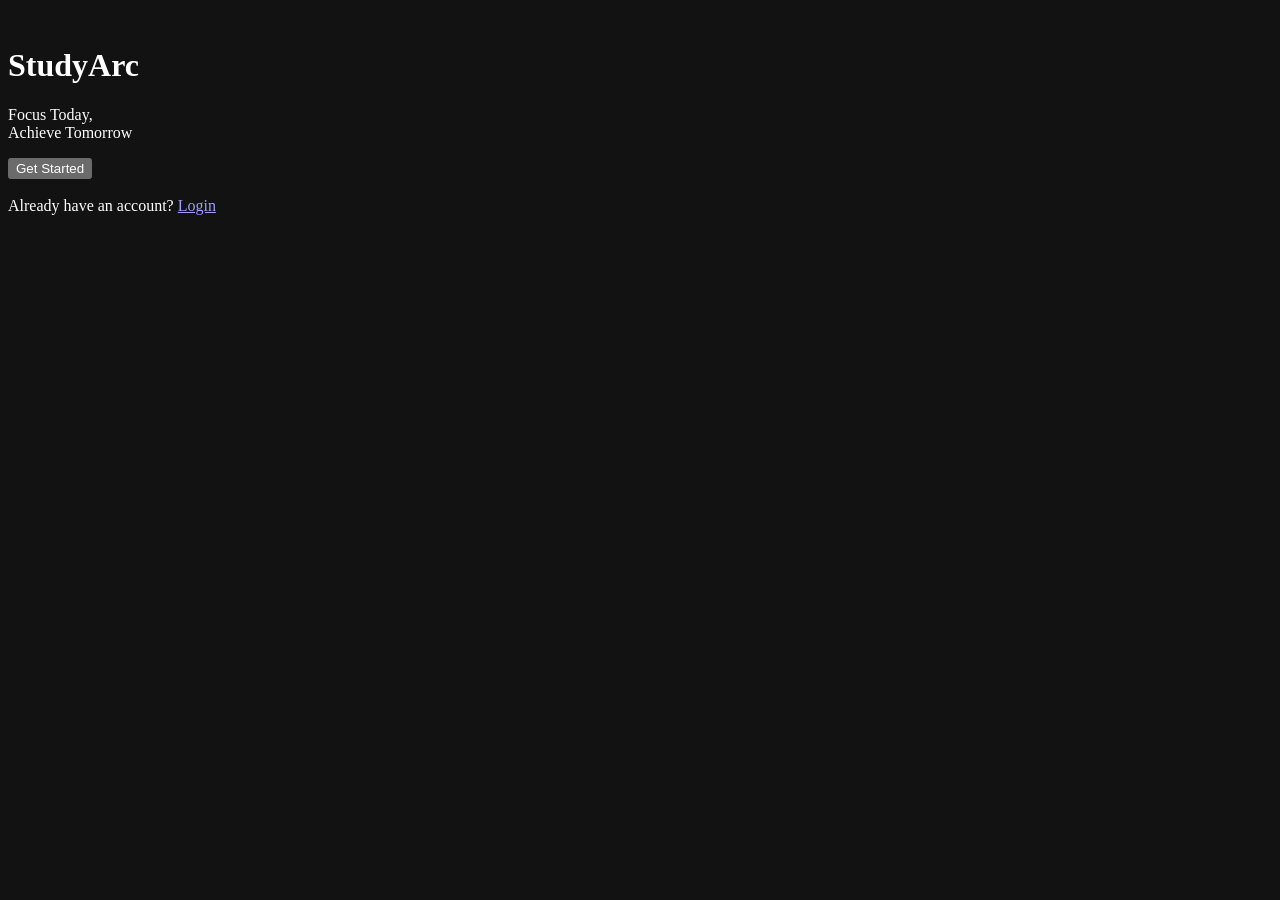
==== index.html @ 0099cb58 "Add files via upload" ====
<!DOCTYPE html>
<html lang="en">
<head>
<meta charset="UTF-8">
<meta name="viewport" content="width=device-width, initial-scale=1.0, viewport-fit=cover">
<meta name="theme-color" content="#0a0e15">
<meta name="color-scheme" content="dark">
<meta name="description" content="StudyArc — focus today, achieve tomorrow.">
<title>StudyArc</title>

<link rel="manifest" href="manifest.json">
<link rel="icon" href="images/icon-192.png">
<link rel="apple-touch-icon" href="images/icon-192.png">
<meta name="mobile-web-app-capable" content="yes">
<meta name="apple-mobile-web-app-capable" content="yes">

<link rel="preconnect" href="https://fonts.googleapis.com">
<link rel="preconnect" href="https://fonts.gstatic.com" crossorigin>
<link href="https://fonts.googleapis.com/css2?family=Inter:wght@400;500;600;700;800&display=swap" rel="stylesheet">

<link rel="stylesheet" href="css/style.css">
</head>

<body class="welcome-body">

<img src="images/icon-512.png" class="welcome-logo" alt="">
<h1 class="welcome-title">StudyArc</h1>
<p class="welcome-tagline">Focus Today,<br>Achieve Tomorrow</p>

<button class="button" onclick="location.href='onboarding.html'">Get Started</button>

<p class="foot-row" style="margin-top:18px;">
  Already have an account? <a href="login.html">Login</a>
</p>

</body>
</html>
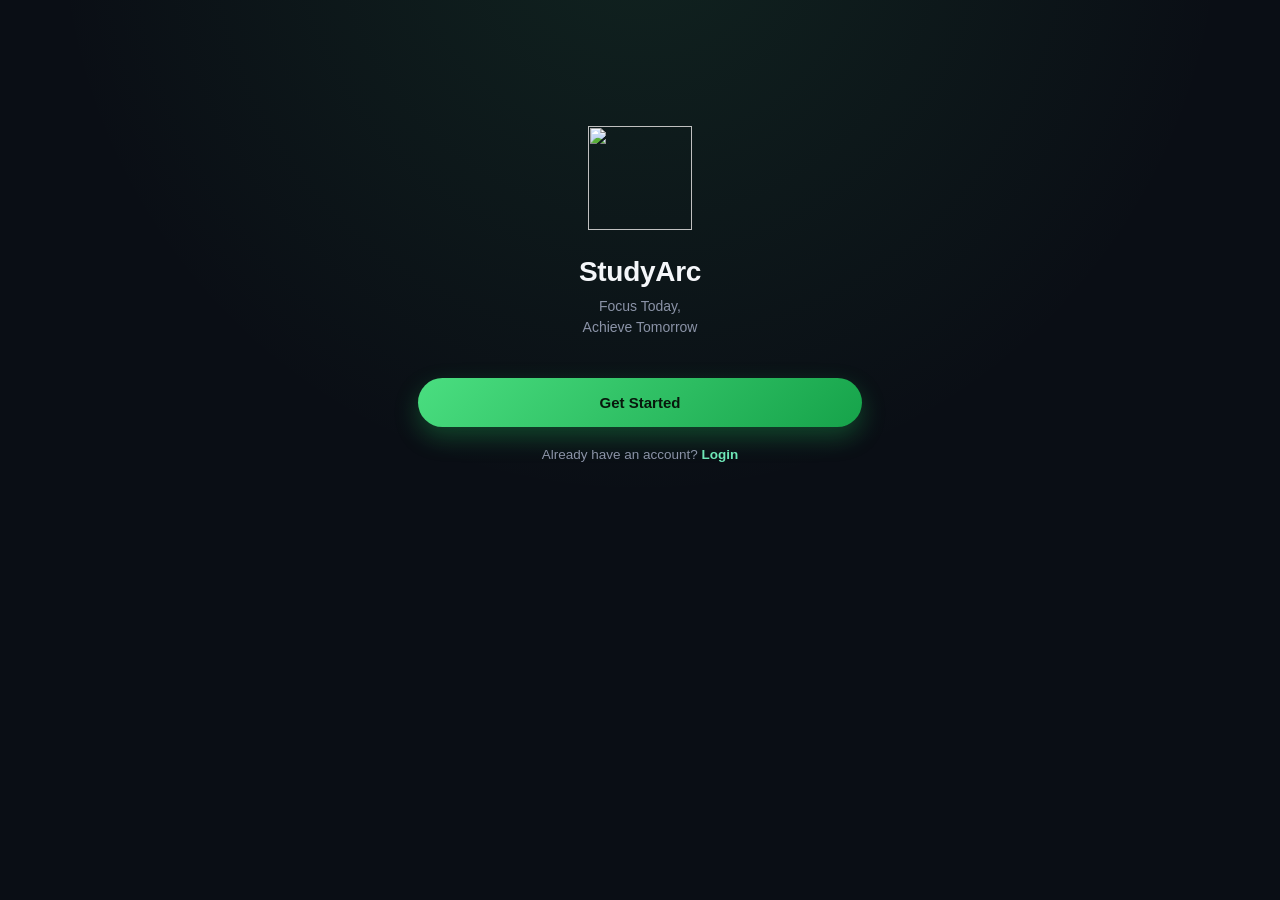
==== commit 67edc822: "Add files via upload" ====
--- a/index.html
+++ b/index.html
@@ -18,7 +18,7 @@
 <link rel="preconnect" href="https://fonts.gstatic.com" crossorigin>
 <link href="https://fonts.googleapis.com/css2?family=Inter:wght@400;500;600;700;800&display=swap" rel="stylesheet">
 
-<link rel="stylesheet" href="css/style.css">
+<link rel="stylesheet" href="style.css">
 </head>
 
 <body class="welcome-body">
--- a/style.css
+++ b/style.css
@@ -0,0 +1,573 @@
+/* ==========================================
+   StudyArc — Design System
+   ========================================== */
+
+:root{
+  --bg:#0a0e15;
+  --surface:#131826;
+  --surface-2:#1a2030;
+  --surface-3:#212840;
+  --border:rgba(255,255,255,.07);
+  --border-2:rgba(255,255,255,.13);
+
+  --mint:#6ee7b7;
+  --green:#22c55e;
+  --green-deep:#16a34a;
+  --gradient:linear-gradient(135deg,#4ade80 0%,#16a34a 100%);
+  --gradient-soft:linear-gradient(135deg,rgba(74,222,128,.16),rgba(22,163,74,.05));
+
+  --text:#f5f7fa;
+  --sub:#8b93a7;
+  --sub-2:#5b6478;
+
+  --red:#f87171;
+  --blue:#60a5fa;
+  --purple:#a78bfa;
+  --orange:#fb923c;
+  --pink:#f472b6;
+  --slate:#94a3b8;
+
+  --r-lg:26px;
+  --r-md:18px;
+  --r-sm:14px;
+  --r-pill:999px;
+
+  --shadow-card:0 10px 30px rgba(0,0,0,.35);
+  --shadow-btn:0 10px 24px rgba(34,197,94,.30);
+  --nav-h:76px;
+
+  --font:'Inter',-apple-system,BlinkMacSystemFont,sans-serif;
+}
+
+*{box-sizing:border-box;}
+html,body{margin:0;padding:0;}
+html{scroll-behavior:smooth;}
+
+body{
+  background:var(--bg);
+  background-image:radial-gradient(circle at 50% -10%, rgba(74,222,128,.10), transparent 50%);
+  background-attachment:fixed;
+  color:var(--text);
+  font-family:var(--font);
+  -webkit-font-smoothing:antialiased;
+  font-variant-numeric:tabular-nums;
+  max-width:480px;
+  margin:0 auto;
+  min-height:100vh;
+  padding:20px 18px calc(var(--nav-h) + 26px);
+}
+
+::selection{background:rgba(34,197,94,.35);color:#fff;}
+::-webkit-scrollbar{width:6px;height:6px;}
+::-webkit-scrollbar-thumb{background:var(--surface-3);border-radius:99px;}
+::-webkit-scrollbar-track{background:transparent;}
+
+a{color:inherit;text-decoration:none;}
+a:focus-visible,button:focus-visible,input:focus-visible,.icon-btn:focus-visible{
+  outline:2px solid var(--green);
+  outline-offset:2px;
+}
+
+h1,h2,h3{margin:0;font-weight:700;letter-spacing:-.01em;}
+h1{font-size:22px;}
+h2{font-size:15px;}
+p{margin:0;color:var(--sub);font-size:14px;line-height:1.5;}
+small{color:var(--sub-2);font-size:12px;}
+
+/* ---------- Header row (title/greeting + icon button) ---------- */
+.header-row{
+  display:flex;
+  align-items:flex-start;
+  justify-content:space-between;
+  gap:12px;
+  padding:4px 2px 22px;
+}
+.header-row .eyebrow{
+  margin:0 0 6px;
+  font-size:12px;
+  font-weight:600;
+  letter-spacing:.02em;
+  color:var(--sub);
+}
+.header-row h1{font-size:24px;}
+.back-row{
+  display:flex;
+  align-items:center;
+  gap:10px;
+  padding:2px 0 20px;
+}
+
+/* ---------- Icon button (circular) ---------- */
+.icon-btn{
+  position:relative;
+  display:flex;
+  align-items:center;
+  justify-content:center;
+  width:44px;
+  height:44px;
+  flex:none;
+  border-radius:var(--r-pill);
+  background:var(--surface);
+  border:1px solid var(--border);
+  color:var(--text);
+  cursor:pointer;
+}
+.icon-btn .material-symbols-rounded{font-size:22px;}
+.icon-btn .dot{
+  position:absolute;
+  top:-3px; right:-3px;
+  min-width:19px;
+  height:19px;
+  padding:0 4px;
+  border-radius:var(--r-pill);
+  background:var(--red);
+  border:2px solid var(--bg);
+  align-items:center;
+  justify-content:center;
+  font-size:10.5px;
+  font-weight:700;
+  color:#fff;
+  line-height:1;
+}
+
+/* ---------- Cards ---------- */
+.card{
+  background:var(--surface);
+  border:1px solid var(--border);
+  border-radius:var(--r-lg);
+  padding:22px 20px;
+  margin-bottom:16px;
+  box-shadow:var(--shadow-card);
+}
+.card.featured{
+  background:linear-gradient(160deg, var(--surface) 0%, var(--surface) 60%, rgba(22,163,74,.10) 150%);
+  border-color:rgba(74,222,128,.20);
+}
+.card h2{
+  display:flex;align-items:center;gap:8px;
+  margin-bottom:16px;
+  color:var(--text);
+}
+.card > p{margin-top:6px;}
+
+/* ---------- Buttons ---------- */
+.button{
+  display:flex;
+  align-items:center;
+  justify-content:center;
+  gap:8px;
+  width:100%;
+  padding:16px 20px;
+  border:none;
+  border-radius:var(--r-pill);
+  background:var(--gradient);
+  color:#08170c;
+  font-family:var(--font);
+  font-size:15px;
+  font-weight:700;
+  cursor:pointer;
+  box-shadow:var(--shadow-btn);
+  transition:transform .15s ease, box-shadow .15s ease;
+}
+.button:active{transform:scale(.97);}
+.button.secondary{
+  background:var(--surface-2);
+  color:var(--text);
+  box-shadow:none;
+  border:1px solid var(--border-2);
+}
+.button.danger{
+  background:transparent;
+  color:var(--red);
+  box-shadow:none;
+  border:1px solid rgba(248,113,113,.35);
+}
+.button.small{padding:12px 16px;font-size:13.5px;width:auto;}
+
+/* ---------- Forms ---------- */
+label.field-label{
+  display:block;
+  font-size:13px;
+  font-weight:600;
+  color:var(--sub);
+  margin:0 0 8px 2px;
+}
+input,textarea,.input{
+  width:100%;
+  padding:15px 16px;
+  border-radius:var(--r-md);
+  border:1px solid var(--border-2);
+  background:var(--surface-2);
+  color:var(--text);
+  font-family:var(--font);
+  font-size:14.5px;
+}
+input::placeholder,textarea::placeholder{color:var(--sub-2);}
+input:focus,textarea:focus{outline:none;border-color:rgba(74,222,128,.45);}
+.field-wrap{position:relative;margin-bottom:16px;}
+.field-wrap .material-symbols-rounded{
+  position:absolute;left:15px;top:50%;transform:translateY(-50%);
+  font-size:19px;color:var(--sub-2);
+}
+.field-wrap input{padding-left:44px;}
+.field-wrap .toggle-visibility{
+  position:absolute;right:12px;top:50%;transform:translateY(-50%);
+  background:none;border:none;color:var(--sub-2);cursor:pointer;padding:6px;
+}
+.field-row{display:flex;align-items:center;justify-content:space-between;margin:2px 0 22px;font-size:13px;}
+.field-row label{display:flex;align-items:center;gap:7px;color:var(--sub);}
+.field-row a{color:var(--mint);font-weight:600;}
+
+/* ---------- Stat grid ---------- */
+.grid{
+  display:grid;
+  grid-template-columns:1fr 1fr;
+  gap:12px;
+  margin-bottom:16px;
+}
+.stat{
+  background:var(--surface);
+  border:1px solid var(--border);
+  border-radius:var(--r-md);
+  padding:16px 14px;
+}
+.stat h1{
+  font-size:19px;
+  margin-bottom:4px;
+  color:var(--text);
+}
+.stat p{font-size:12px;margin:0;}
+a.stat{display:block;}
+
+/* ---------- Linear progress ---------- */
+.progress{
+  position:relative;
+  width:100%;
+  height:8px;
+  border-radius:var(--r-pill);
+  background:var(--surface-2);
+  overflow:hidden;
+  margin:10px 0;
+}
+.fill{
+  height:100%;
+  width:0%;
+  border-radius:var(--r-pill);
+  background:var(--gradient);
+  transition:width .6s cubic-bezier(.16,1,.3,1);
+}
+
+/* ---------- Badge / chip ---------- */
+.badge{
+  display:inline-flex;
+  align-items:center;
+  gap:6px;
+  padding:8px 14px;
+  border-radius:var(--r-pill);
+  background:var(--surface-2);
+  border:1px solid var(--border-2);
+  font-size:13px;
+  font-weight:600;
+  color:var(--text);
+}
+
+/* ---------- Avatar ---------- */
+.avatar{
+  width:64px;height:64px;
+  border-radius:50%;
+  background:var(--gradient);
+  display:flex;align-items:center;justify-content:center;
+  font-size:26px;font-weight:800;color:#08170c;
+  flex:none;
+}
+
+/* ---------- Quick access ---------- */
+.quick-grid{
+  display:grid;
+  grid-template-columns:repeat(3,1fr);
+  gap:10px;
+}
+.quick-grid .button{
+  flex-direction:column;
+  width:auto;
+  padding:16px 6px;
+  gap:8px;
+  background:var(--surface-2);
+  color:var(--text);
+  box-shadow:none;
+  border:1px solid var(--border);
+  font-size:12.5px;
+  font-weight:600;
+}
+.quick-grid .button .material-symbols-rounded{font-size:22px;}
+.quick-grid .button:nth-child(1) .material-symbols-rounded{color:var(--blue);}
+.quick-grid .button:nth-child(2) .material-symbols-rounded{color:var(--green);}
+.quick-grid .button:nth-child(3) .material-symbols-rounded{color:var(--orange);}
+.quick-grid .button:nth-child(4) .material-symbols-rounded{color:var(--purple);}
+.quick-grid .button:nth-child(5) .material-symbols-rounded{color:var(--pink);}
+.quick-grid .button:nth-child(6) .material-symbols-rounded{color:var(--slate);}
+
+/* ---------- Bottom navigation (flush tab bar) ---------- */
+.nav{
+  position:fixed;
+  bottom:0;left:0;right:0;
+  max-width:480px;
+  margin:0 auto;
+  height:var(--nav-h);
+  display:flex;
+  background:rgba(10,14,21,.92);
+  backdrop-filter:blur(16px);
+  border-top:1px solid var(--border);
+  padding-bottom:env(safe-area-inset-bottom);
+  z-index:20;
+}
+.nav a{
+  flex:1;
+  display:flex;
+  flex-direction:column;
+  align-items:center;
+  justify-content:center;
+  gap:4px;
+  color:var(--sub-2);
+  font-size:11px;
+  font-weight:500;
+}
+.nav a .material-symbols-rounded{
+  font-size:23px;
+  font-variation-settings:'FILL' 0,'wght' 400,'GRAD' 0,'opsz' 24;
+}
+.nav a.active{color:var(--mint);}
+.nav a.active .material-symbols-rounded{
+  font-variation-settings:'FILL' 1,'wght' 500,'GRAD' 0,'opsz' 24;
+}
+
+/* ---------- Timer ring (Focus) ---------- */
+.timer-container{position:relative;width:280px;height:280px;margin:20px auto;}
+.timer-svg{width:100%;height:100%;transform:rotate(-90deg);}
+.timer-bg{fill:none;stroke:var(--surface-2);stroke-width:14;}
+.timer-progress{
+  fill:none;
+  stroke:url(#ringGradient);
+  stroke-width:14;
+  stroke-linecap:round;
+  stroke-dasharray:722;
+  stroke-dashoffset:0;
+  transition:stroke-dashoffset .5s linear;
+  filter:drop-shadow(0 0 12px rgba(74,222,128,.45));
+}
+.timer-content{
+  position:absolute;inset:0;
+  display:flex;flex-direction:column;align-items:center;justify-content:center;
+  text-align:center;
+}
+.timer-content h1{font-size:40px;letter-spacing:-.02em;}
+.timer-content p{margin-top:6px;}
+.timer-buttons{display:grid;grid-template-columns:repeat(3,1fr);gap:10px;margin-bottom:16px;}
+.timer-buttons .button{padding:13px 8px;font-size:13px;}
+.control-buttons{display:grid;grid-template-columns:1fr 1fr;gap:10px;margin-bottom:16px;}
+.control-buttons .button:last-child{grid-column:1/3;}
+.control-buttons .button:nth-child(2){background:var(--surface-2);color:var(--text);box-shadow:none;border:1px solid var(--border-2);}
+
+/* ---------- Goal arc (Home) ---------- */
+.arc-wrap{position:relative;width:200px;height:200px;margin:4px auto 6px;}
+.arc-ring{width:100%;height:100%;transform:rotate(-90deg);}
+.arc-track{fill:none;stroke:var(--surface-2);stroke-width:13;}
+.arc-fill{
+  fill:none;
+  stroke:url(#ringGradient);
+  stroke-width:13;
+  stroke-linecap:round;
+  stroke-dasharray:559;
+  stroke-dashoffset:559;
+  transition:stroke-dashoffset .9s cubic-bezier(.16,1,.3,1);
+  filter:drop-shadow(0 0 10px rgba(74,222,128,.45));
+}
+.arc-center{
+  position:absolute;inset:0;
+  display:flex;flex-direction:column;align-items:center;justify-content:center;
+  text-align:center;padding:0 18px;
+}
+.arc-center h1{font-size:23px;}
+.arc-center h1 span{display:block;font-size:12px;font-weight:400;color:var(--sub);margin-top:2px;}
+.arc-center p{margin-top:8px;font-size:12.5px;font-weight:600;color:var(--mint);}
+
+/* ---------- Task list ---------- */
+.task-card{
+  display:flex;
+  align-items:center;
+  gap:12px;
+  padding:14px 0;
+  border-bottom:1px solid var(--border);
+}
+.task-card:last-child{border-bottom:none;}
+.task-toggle{
+  flex:none;
+  width:24px;height:24px;
+  border-radius:50%;
+  border:2px solid var(--border-2);
+  background:transparent;
+  cursor:pointer;
+  display:flex;align-items:center;justify-content:center;
+  color:transparent;
+  font-size:14px;
+  padding:0;
+}
+.task-toggle.done{background:var(--gradient);border-color:transparent;color:#08170c;}
+.task-text{flex:1;font-size:14.5px;color:var(--text);}
+.task-text.done{color:var(--sub-2);text-decoration:line-through;}
+.task-delete{
+  flex:none;
+  width:34px;height:34px;
+  border-radius:50%;
+  border:none;
+  background:var(--surface-2);
+  color:var(--sub);
+  cursor:pointer;
+  display:flex;align-items:center;justify-content:center;
+  font-size:15px;
+}
+
+/* ---------- Achievements ---------- */
+.achievement-row{display:flex;align-items:center;gap:14px;padding:12px 0;border-bottom:1px solid var(--border);}
+.achievement-row:last-child{border-bottom:none;}
+.achievement-icon{
+  flex:none;width:46px;height:46px;border-radius:14px;
+  display:flex;align-items:center;justify-content:center;font-size:20px;
+  background:var(--surface-2);color:var(--sub-2);
+}
+.achievement-icon.unlocked{background:var(--gradient-soft);color:var(--mint);}
+.achievement-body h3{font-size:14px;margin-bottom:2px;color:var(--text);}
+.achievement-body p{font-size:12.5px;margin:0;}
+
+/* ---------- Menu list (Profile) ---------- */
+.menu-list{display:flex;flex-direction:column;}
+.menu-item{
+  display:flex;align-items:center;gap:14px;
+  padding:15px 2px;
+  border-bottom:1px solid var(--border);
+}
+.menu-item:last-child{border-bottom:none;}
+.menu-item .material-symbols-rounded{font-size:20px;color:var(--sub);}
+.menu-item span.label{flex:1;font-size:14.5px;font-weight:500;}
+.menu-item .chev{color:var(--sub-2);font-size:19px;}
+.menu-item.danger span.label,.menu-item.danger .material-symbols-rounded{color:var(--red);}
+
+/* ---------- Rooms ---------- */
+.room-card{display:flex;align-items:center;gap:14px;}
+.room-icon{
+  flex:none;width:48px;height:48px;border-radius:14px;
+  display:flex;align-items:center;justify-content:center;font-size:21px;
+  background:var(--surface-2);
+}
+.room-body{flex:1;}
+.room-body h3{font-size:14.5px;margin-bottom:3px;color:var(--text);}
+.room-body p{font-size:12.5px;margin:0;}
+.room-live{
+  font-size:10.5px;font-weight:700;color:#fff;
+  background:var(--red);padding:3px 9px;border-radius:var(--r-pill);
+  letter-spacing:.03em;
+}
+
+/* ---------- Notifications ---------- */
+.notif-card h3{font-size:14px;margin-bottom:4px;color:var(--text);}
+.notif-card p{margin-bottom:6px;}
+
+/* ---------- Calendar ---------- */
+.cal-head{display:flex;align-items:center;justify-content:space-between;margin-bottom:16px;}
+.cal-nav-btn{
+  width:34px;height:34px;border-radius:50%;
+  border:1px solid var(--border-2);background:var(--surface-2);
+  color:var(--text);display:flex;align-items:center;justify-content:center;
+  cursor:pointer;flex:none;
+}
+.cal-nav-btn .material-symbols-rounded{font-size:18px;}
+.cal-grid{display:grid;grid-template-columns:repeat(7,1fr);gap:6px;text-align:center;}
+.cal-dow{font-size:11px;color:var(--sub-2);font-weight:600;padding-bottom:6px;}
+.cal-day{
+  aspect-ratio:1;
+  display:flex;align-items:center;justify-content:center;
+  border-radius:10px;
+  font-size:13px;
+  color:var(--sub);
+  background:var(--surface-2);
+}
+.cal-day.level-low{background:rgba(251,146,60,.32);color:var(--text);}
+.cal-day.level-mid{background:rgba(74,222,128,.32);color:var(--text);}
+.cal-day.level-high{background:var(--gradient);color:#08170c;font-weight:700;}
+.cal-day.today{outline:2px solid var(--mint);outline-offset:-2px;font-weight:700;}
+.cal-day.muted{opacity:0;pointer-events:none;}
+.cal-legend{display:flex;flex-wrap:wrap;gap:14px;margin-top:14px;font-size:11.5px;color:var(--sub);}
+.cal-legend span{display:inline-flex;align-items:center;gap:6px;}
+.cal-legend i{width:8px;height:8px;border-radius:50%;display:inline-block;}
+
+/* ---------- Tabs / segmented ---------- */
+.tabs{display:flex;gap:6px;background:var(--surface-2);padding:4px;border-radius:var(--r-pill);margin-bottom:18px;}
+.tabs .tab{flex:1;text-align:center;padding:9px 0;border-radius:var(--r-pill);font-size:13px;font-weight:600;color:var(--sub);}
+.tabs .tab.active{background:var(--gradient);color:#08170c;}
+
+/* ---------- Splash ---------- */
+.splash-body{
+  min-height:100vh;
+  display:flex;align-items:center;justify-content:center;
+  background:var(--bg);
+  background-image:radial-gradient(circle at 50% 30%, rgba(74,222,128,.14), transparent 55%);
+}
+.splash{text-align:center;}
+.splash-logo{width:96px;height:96px;margin-bottom:20px;animation:logoPop .8s cubic-bezier(.16,1,.3,1);}
+.splash h1{font-size:26px;margin-bottom:6px;animation:fadeUp .7s ease .1s both;}
+.splash p{animation:fadeUp .7s ease .2s both;}
+@keyframes logoPop{from{opacity:0;transform:scale(.7);}to{opacity:1;transform:scale(1);}}
+@keyframes fadeUp{from{opacity:0;transform:translateY(10px);}to{opacity:1;transform:translateY(0);}}
+
+/* ---------- Welcome / auth ---------- */
+.welcome-body{padding-top:14vh;}
+.welcome-logo{width:104px;height:104px;margin:0 auto 26px;display:block;}
+.welcome-title{text-align:center;font-size:28px;margin-bottom:8px;}
+.welcome-tagline{text-align:center;margin-bottom:40px;}
+.social-row{display:flex;gap:12px;justify-content:center;margin:20px 0 22px;}
+.social-btn{
+  width:52px;height:52px;border-radius:50%;
+  background:var(--surface-2);border:1px solid var(--border-2);
+  display:flex;align-items:center;justify-content:center;
+  font-size:18px;font-weight:700;color:var(--text);
+}
+.divider-row{display:flex;align-items:center;gap:12px;color:var(--sub-2);font-size:12.5px;margin:22px 0;}
+.divider-row::before,.divider-row::after{content:"";flex:1;height:1px;background:var(--border-2);}
+.foot-row{text-align:center;font-size:13.5px;color:var(--sub);}
+.foot-row a{color:var(--mint);font-weight:700;}
+
+/* ---------- Light theme ---------- */
+[data-theme="light"]{
+  --bg:#f3f5f8;
+  --surface:#ffffff;
+  --surface-2:#eef1f5;
+  --surface-3:#e2e7ee;
+  --border:rgba(15,23,42,.08);
+  --border-2:rgba(15,23,42,.14);
+  --text:#12151d;
+  --sub:#5b6478;
+  --sub-2:#8b93a7;
+}
+[data-theme="light"] body{
+  background-image:radial-gradient(circle at 50% -10%, rgba(34,197,94,.09), transparent 50%);
+}
+[data-theme="light"] .nav{
+  background:rgba(255,255,255,.90);
+}
+[data-theme="light"] .card,
+[data-theme="light"] .stat{
+  box-shadow:0 8px 22px rgba(15,23,42,.06);
+}
+[data-theme="light"] .splash-body{
+  background-image:radial-gradient(circle at 50% 30%, rgba(34,197,94,.12), transparent 55%);
+}
+
+/* ---------- Reduced motion ---------- */
+@media (prefers-reduced-motion:reduce){
+  *{animation:none !important;transition:none !important;}
+}
+
+@media (max-width:360px){
+  body{padding-left:14px;padding-right:14px;}
+  .quick-grid .button{font-size:11.5px;}
+}
